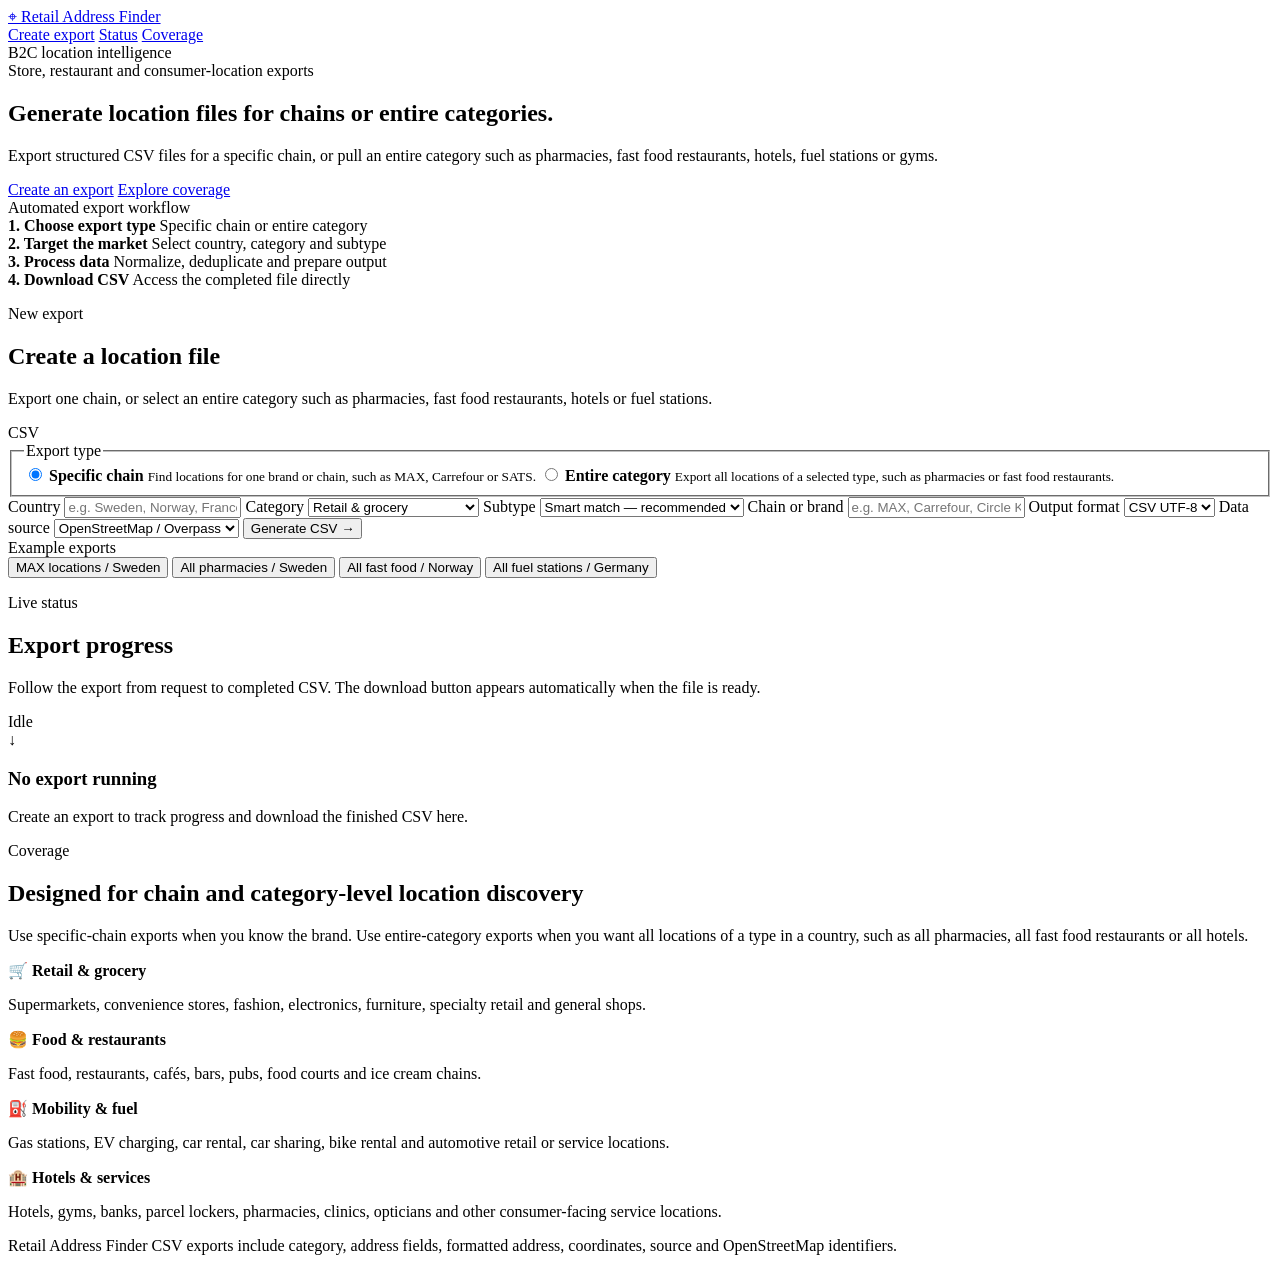
==== public/index.html @ 67d40079 "Update index.html" ====
<!doctype html>
<html lang="en">
<head>
  <meta charset="utf-8" />
  <meta name="viewport" content="width=device-width, initial-scale=1" />
  <title>Retail Address Finder</title>
  <meta
    name="description"
    content="Generate CSV exports of store, restaurant and B2C chain locations by country."
  />
  <link rel="stylesheet" href="/styles.css" />
</head>

<body>
  <main class="page">
    <header class="topbar">
      <a class="brand" href="/" aria-label="Retail Address Finder home">
        <span class="brandMark">⌖</span>
        <span>Retail Address Finder</span>
      </a>

      <nav class="nav" aria-label="Main navigation">
        <a class="active" href="#create">Create export</a>
        <a href="#status">Status</a>
        <a href="#coverage">Coverage</a>
      </nav>

      <div class="topPill">B2C location intelligence</div>
    </header>

    <section class="hero">
      <div class="heroCopy">
        <div class="eyebrow">
          <span class="eyebrowDot"></span>
          Store, restaurant and consumer-location exports
        </div>

        <h1>Generate location files for chains or entire categories.</h1>

        <p class="lead">
          Export structured CSV files for a specific chain, or pull an entire category
          such as pharmacies, fast food restaurants, hotels, fuel stations or gyms.
        </p>

        <div class="heroActions">
          <a class="primaryLink" href="#create">Create an export</a>
          <a class="secondaryLink" href="#coverage">Explore coverage</a>
        </div>
      </div>

      <aside class="heroPanel" aria-label="Export workflow overview">
        <div class="heroPanelHeader">
          <span class="pulse"></span>
          Automated export workflow
        </div>

        <div class="workflowPreview">
          <div>
            <strong>1. Choose export type</strong>
            <span>Specific chain or entire category</span>
          </div>
          <div>
            <strong>2. Target the market</strong>
            <span>Select country, category and subtype</span>
          </div>
          <div>
            <strong>3. Process data</strong>
            <span>Normalize, deduplicate and prepare output</span>
          </div>
          <div>
            <strong>4. Download CSV</strong>
            <span>Access the completed file directly</span>
          </div>
        </div>
      </aside>
    </section>

    <section class="productGrid" id="create">
      <section class="card requestCard">
        <div class="cardHeader">
          <div>
            <p class="sectionLabel">New export</p>
            <h2>Create a location file</h2>
            <p>
              Export one chain, or select an entire category such as pharmacies,
              fast food restaurants, hotels or fuel stations.
            </p>
          </div>
          <span class="cardBadge">CSV</span>
        </div>

        <form id="exportForm" class="exportForm">
          <fieldset class="modeSelector">
            <legend>Export type</legend>

            <label class="modeOption">
              <input
                type="radio"
                name="exportMode"
                value="chain"
                checked
              />
              <span>
                <strong>Specific chain</strong>
                <small>Find locations for one brand or chain, such as MAX, Carrefour or SATS.</small>
              </span>
            </label>

            <label class="modeOption">
              <input
                type="radio"
                name="exportMode"
                value="category"
              />
              <span>
                <strong>Entire category</strong>
                <small>Export all locations of a selected type, such as pharmacies or fast food restaurants.</small>
              </span>
            </label>
          </fieldset>

          <label>
            <span>Country</span>
            <input
              id="country"
              name="country"
              type="text"
              placeholder="e.g. Sweden, Norway, France"
              autocomplete="country-name"
              required
            />
          </label>

          <label>
            <span>Category</span>
            <select id="category" name="category">
              <option value="retail_grocery">Retail & grocery</option>
              <option value="food_restaurants">Food & restaurants</option>
              <option value="mobility_fuel">Mobility & fuel</option>
              <option value="hotels">Hotels & accommodation</option>
              <option value="services">Services</option>
              <option value="healthcare_pharmacy">Healthcare & pharmacy</option>
              <option value="fitness_entertainment">Fitness & entertainment</option>
              <option value="all">All B2C locations</option>
            </select>
          </label>

          <label id="subtypeGroup">
            <span>Subtype</span>
            <select id="subtype" name="subtype">
              <option value="auto">Smart match — recommended</option>
            </select>
          </label>

          <label id="chainGroup">
            <span>Chain or brand</span>
            <input
              id="chain"
              name="chain"
              type="text"
              placeholder="e.g. MAX, Carrefour, Circle K"
              autocomplete="organization"
            />
          </label>

          <label>
            <span>Output format</span>
            <select id="format" name="format">
              <option value="CSV">CSV UTF-8</option>
            </select>
          </label>

          <label>
            <span>Data source</span>
            <select id="source" name="source">
              <option value="OpenStreetMap">OpenStreetMap / Overpass</option>
            </select>
          </label>

          <button type="submit" class="submitButton">
            <span>Generate CSV</span>
            <span aria-hidden="true">→</span>
          </button>
        </form>

        <div class="exampleBlock">
          <div class="exampleHeader">Example exports</div>
          <div class="examples">
            <button
              type="button"
              class="example"
              data-mode="chain"
              data-chain="MAX"
              data-country="Sweden"
              data-category="food_restaurants"
              data-subtype="auto"
            >
              MAX locations / Sweden
            </button>

            <button
              type="button"
              class="example"
              data-mode="category"
              data-chain=""
              data-country="Sweden"
              data-category="healthcare_pharmacy"
              data-subtype="pharmacy"
            >
              All pharmacies / Sweden
            </button>

            <button
              type="button"
              class="example"
              data-mode="category"
              data-chain=""
              data-country="Norway"
              data-category="food_restaurants"
              data-subtype="fast_food"
            >
              All fast food / Norway
            </button>

            <button
              type="button"
              class="example"
              data-mode="category"
              data-chain=""
              data-country="Germany"
              data-category="mobility_fuel"
              data-subtype="fuel"
            >
              All fuel stations / Germany
            </button>
          </div>
        </div>
      </section>

      <section class="card statusCard" id="status">
        <div class="cardHeader">
          <div>
            <p class="sectionLabel">Live status</p>
            <h2>Export progress</h2>
            <p>
              Follow the export from request to completed CSV. The download button
              appears automatically when the file is ready.
            </p>
          </div>
          <span id="statusChip" class="cardBadge mutedBadge">Idle</span>
        </div>

        <div id="result" class="result idle">
          <div class="emptyState">
            <div class="emptyIcon">↓</div>
            <h3>No export running</h3>
            <p>Create an export to track progress and download the finished CSV here.</p>
          </div>
        </div>
      </section>
    </section>

    <section class="categorySection" id="coverage">
      <div class="sectionIntro">
        <p class="sectionLabel">Coverage</p>
        <h2>Designed for chain and category-level location discovery</h2>
        <p>
          Use specific-chain exports when you know the brand. Use entire-category exports
          when you want all locations of a type in a country, such as all pharmacies,
          all fast food restaurants or all hotels.
        </p>
      </div>

      <div class="categoryGrid">
        <div class="categoryCard">
          <span>🛒</span>
          <strong>Retail & grocery</strong>
          <p>
            Supermarkets, convenience stores, fashion, electronics, furniture,
            specialty retail and general shops.
          </p>
        </div>

        <div class="categoryCard">
          <span>🍔</span>
          <strong>Food & restaurants</strong>
          <p>
            Fast food, restaurants, cafés, bars, pubs, food courts and ice cream chains.
          </p>
        </div>

        <div class="categoryCard">
          <span>⛽</span>
          <strong>Mobility & fuel</strong>
          <p>
            Gas stations, EV charging, car rental, car sharing, bike rental and
            automotive retail or service locations.
          </p>
        </div>

        <div class="categoryCard">
          <span>🏨</span>
          <strong>Hotels & services</strong>
          <p>
            Hotels, gyms, banks, parcel lockers, pharmacies, clinics, opticians and
            other consumer-facing service locations.
          </p>
        </div>
      </div>
    </section>

    <footer class="footer">
      <span>Retail Address Finder</span>
      <span>
        CSV exports include category, address fields, formatted address,
        coordinates, source and OpenStreetMap identifiers.
      </span>
    </footer>
  </main>

  <script src="/app.js"></script>
</body>
</html>
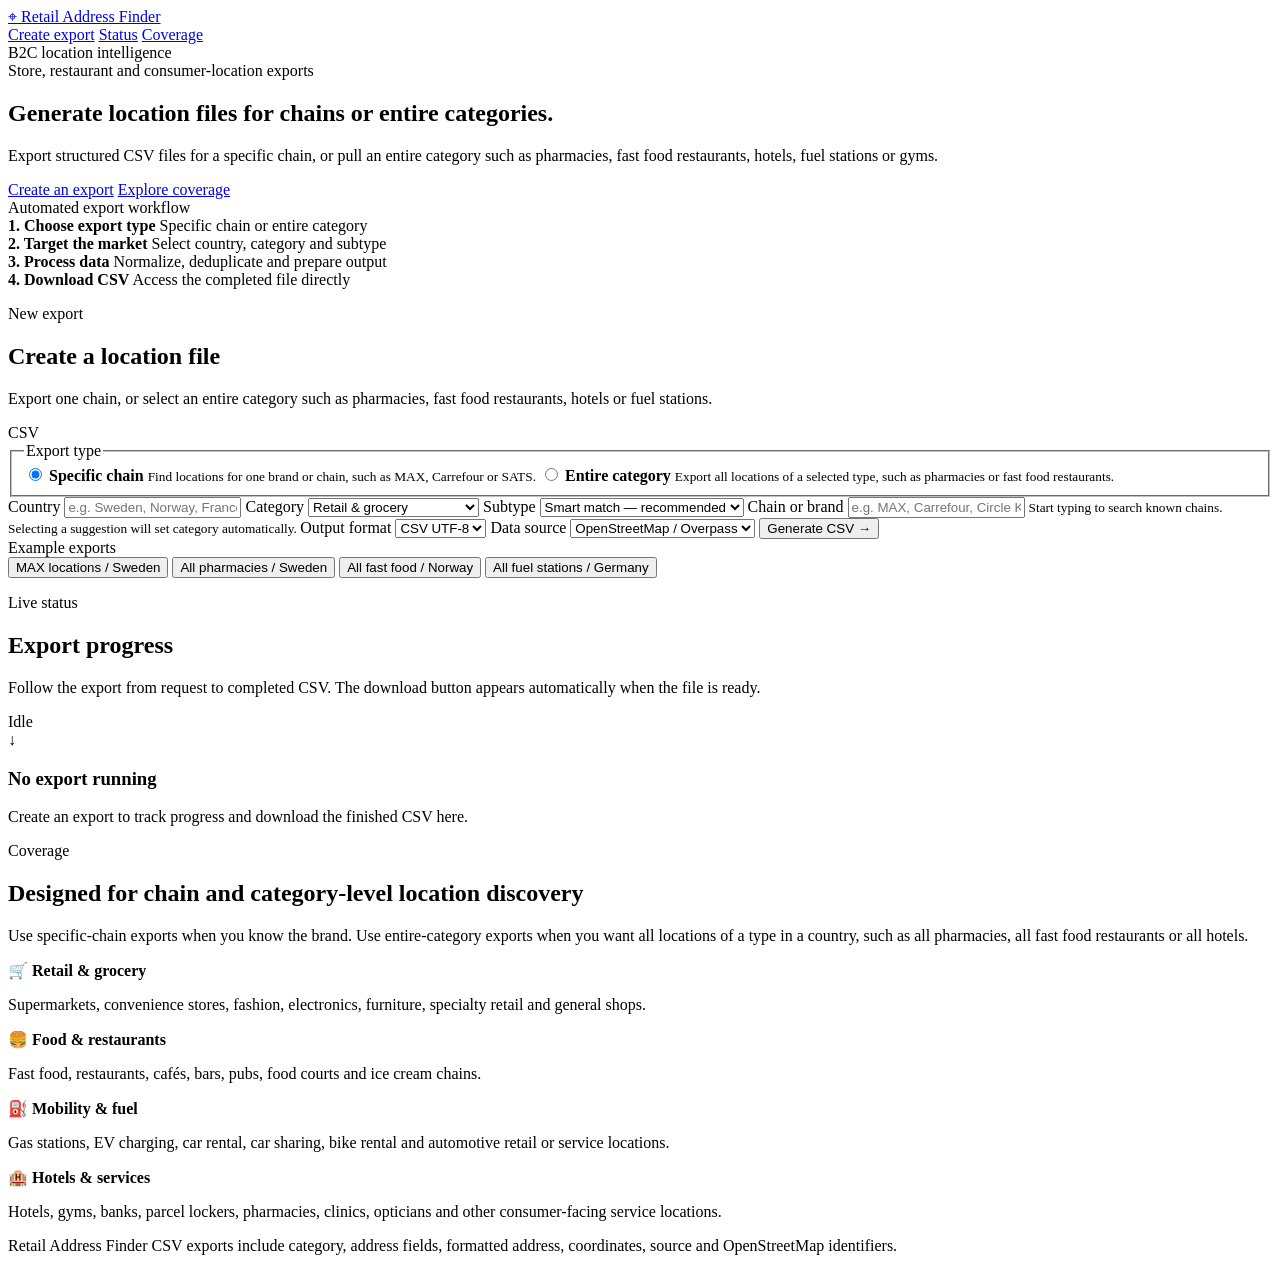
==== commit 8312ce2e: "Update index.html" ====
--- a/public/index.html
+++ b/public/index.html
@@ -152,15 +152,30 @@
             </select>
           </label>
 
-          <label id="chainGroup">
+          <label id="chainGroup" class="autocompleteField">
             <span>Chain or brand</span>
             <input
               id="chain"
               name="chain"
               type="text"
               placeholder="e.g. MAX, Carrefour, Circle K"
-              autocomplete="organization"
+              autocomplete="off"
+              aria-autocomplete="list"
+              aria-expanded="false"
+              aria-controls="chainSuggestionPanel"
             />
+
+            <div
+              id="chainSuggestionPanel"
+              class="suggestionPanel"
+              role="listbox"
+              aria-label="Chain suggestions"
+              hidden
+            ></div>
+
+            <small id="chainHint" class="fieldHint">
+              Start typing to search known chains. Selecting a suggestion will set category automatically.
+            </small>
           </label>
 
           <label>
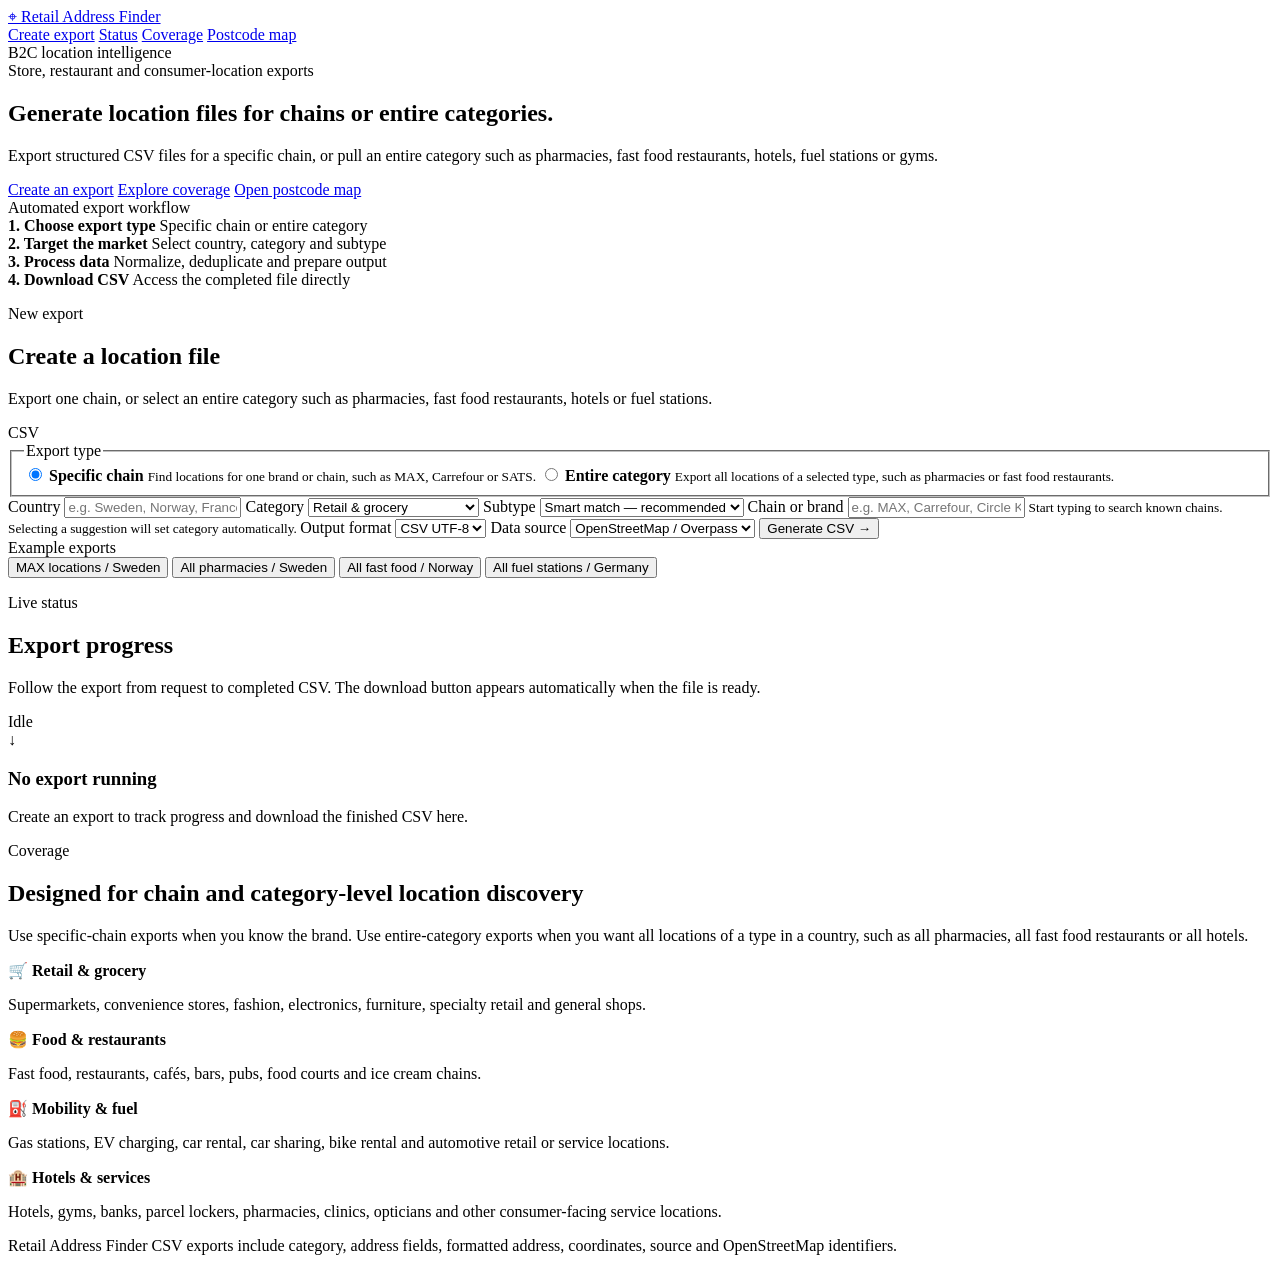
==== commit 1e180710: "Link postcode map from existing service" ====
--- a/public/index.html
+++ b/public/index.html
@@ -23,6 +23,7 @@
         <a class="active" href="#create">Create export</a>
         <a href="#status">Status</a>
         <a href="#coverage">Coverage</a>
+        <a href="/postcode-map/">Postcode map</a>
       </nav>
 
       <div class="topPill">B2C location intelligence</div>
@@ -45,6 +46,7 @@
         <div class="heroActions">
           <a class="primaryLink" href="#create">Create an export</a>
           <a class="secondaryLink" href="#coverage">Explore coverage</a>
+          <a class="secondaryLink" href="/postcode-map/">Open postcode map</a>
         </div>
       </div>
 
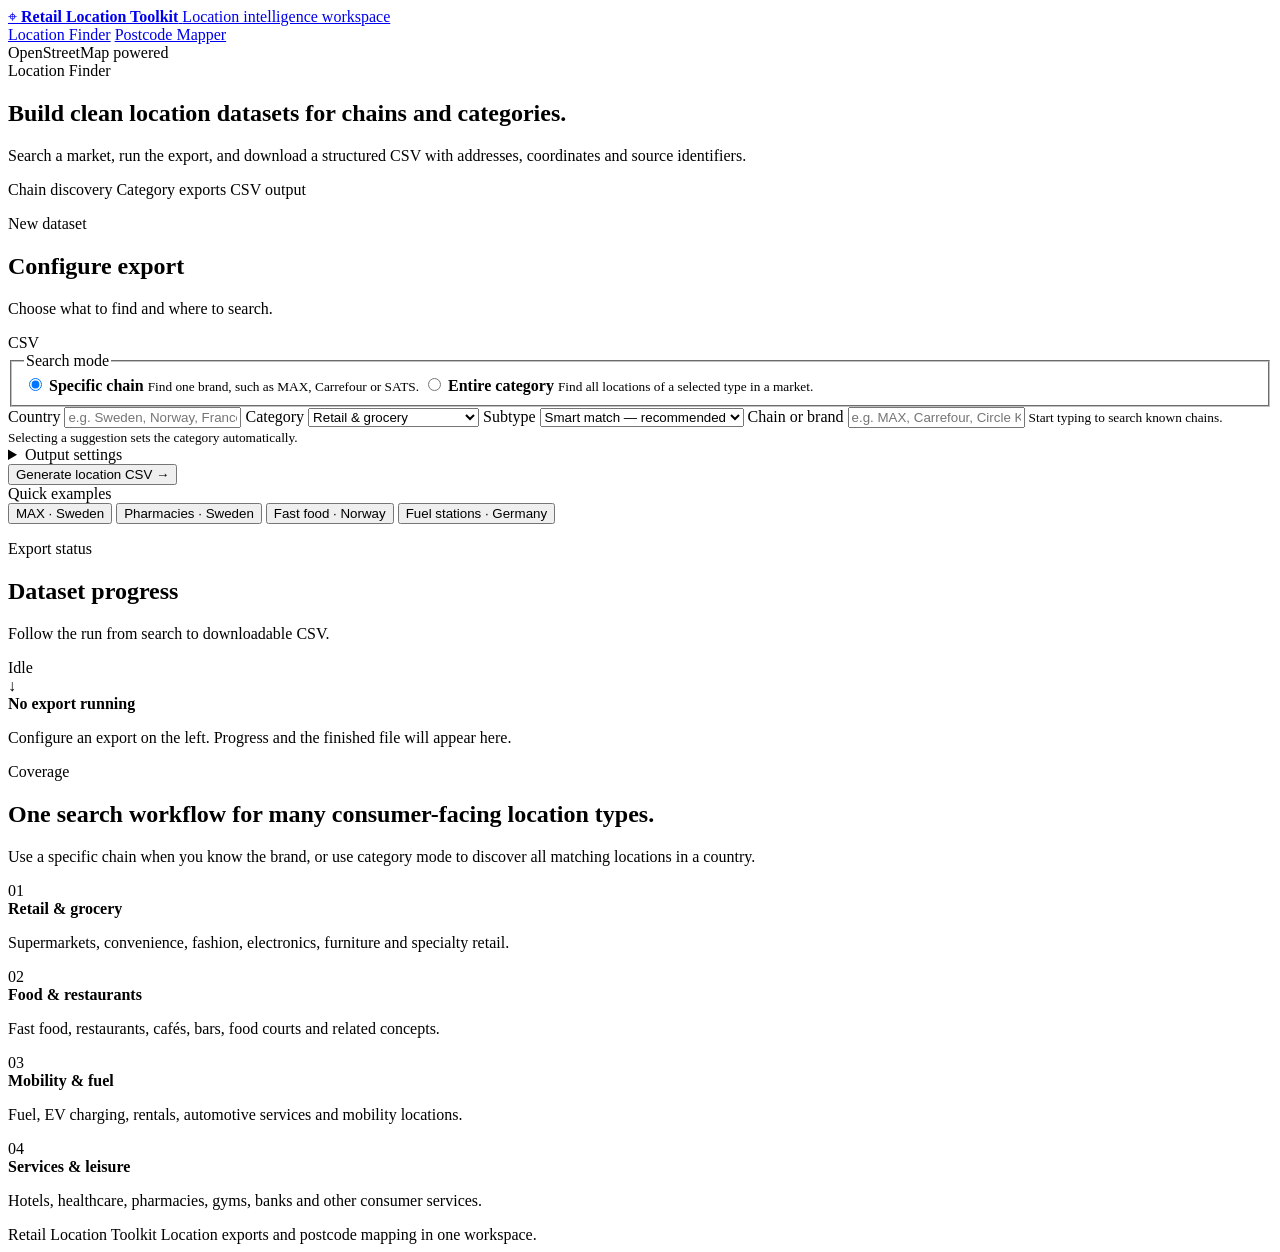
==== commit f4678f3c: "Unify Location Finder with toolkit shell" ====
--- a/public/index.html
+++ b/public/index.html
@@ -3,338 +3,200 @@
 <head>
   <meta charset="utf-8" />
   <meta name="viewport" content="width=device-width, initial-scale=1" />
-  <title>Retail Address Finder</title>
-  <meta
-    name="description"
-    content="Generate CSV exports of store, restaurant and B2C chain locations by country."
-  />
-  <link rel="stylesheet" href="/styles.css" />
+  <title>Location Finder · Retail Location Toolkit</title>
+  <meta name="description" content="Build location datasets for retail chains and consumer-facing categories." />
+  <link rel="stylesheet" href="/toolkit.css?v=20260922-1" />
+  <link rel="stylesheet" href="/styles.css?v=20260922-1" />
 </head>
-
 <body>
-  <main class="page">
-    <header class="topbar">
-      <a class="brand" href="/" aria-label="Retail Address Finder home">
+  <header class="appHeader">
+    <div class="headerInner">
+      <a class="productBrand" href="/" aria-label="Retail Location Toolkit home">
         <span class="brandMark">⌖</span>
-        <span>Retail Address Finder</span>
+        <span class="brandText">
+          <strong>Retail Location Toolkit</strong>
+          <span>Location intelligence workspace</span>
+        </span>
       </a>
 
-      <nav class="nav" aria-label="Main navigation">
-        <a class="active" href="#create">Create export</a>
-        <a href="#status">Status</a>
-        <a href="#coverage">Coverage</a>
-        <a href="/postcode-map/">Postcode map</a>
+      <nav class="toolNav" aria-label="Toolkit sections">
+        <a class="toolTab active" href="/" aria-current="page">Location Finder</a>
+        <a class="toolTab" href="/postcode-map/">Postcode Mapper</a>
       </nav>
 
-      <div class="topPill">B2C location intelligence</div>
-    </header>
-
-    <section class="hero">
-      <div class="heroCopy">
-        <div class="eyebrow">
-          <span class="eyebrowDot"></span>
-          Store, restaurant and consumer-location exports
-        </div>
-
-        <h1>Generate location files for chains or entire categories.</h1>
-
-        <p class="lead">
-          Export structured CSV files for a specific chain, or pull an entire category
-          such as pharmacies, fast food restaurants, hotels, fuel stations or gyms.
-        </p>
-
-        <div class="heroActions">
-          <a class="primaryLink" href="#create">Create an export</a>
-          <a class="secondaryLink" href="#coverage">Explore coverage</a>
-          <a class="secondaryLink" href="/postcode-map/">Open postcode map</a>
-        </div>
-      </div>
-
-      <aside class="heroPanel" aria-label="Export workflow overview">
-        <div class="heroPanelHeader">
-          <span class="pulse"></span>
-          Automated export workflow
-        </div>
-
-        <div class="workflowPreview">
+      <span class="headerMeta">OpenStreetMap powered</span>
+    </div>
+  </header>
+
+  <main class="pageShell">
+    <section class="pageIntro">
+      <div class="pageIntroCopy">
+        <div class="eyebrow">Location Finder</div>
+        <h1>Build clean location datasets for chains and categories.</h1>
+        <p>Search a market, run the export, and download a structured CSV with addresses, coordinates and source identifiers.</p>
+      </div>
+      <div class="featureChips" aria-label="Location Finder features">
+        <span class="featureChip">Chain discovery</span>
+        <span class="featureChip">Category exports</span>
+        <span class="featureChip">CSV output</span>
+      </div>
+    </section>
+
+    <section class="finderWorkspace" id="create">
+      <section class="surface requestCard">
+        <div class="surfaceHeader">
           <div>
-            <strong>1. Choose export type</strong>
-            <span>Specific chain or entire category</span>
-          </div>
-          <div>
-            <strong>2. Target the market</strong>
-            <span>Select country, category and subtype</span>
-          </div>
-          <div>
-            <strong>3. Process data</strong>
-            <span>Normalize, deduplicate and prepare output</span>
-          </div>
-          <div>
-            <strong>4. Download CSV</strong>
-            <span>Access the completed file directly</span>
-          </div>
-        </div>
-      </aside>
-    </section>
-
-    <section class="productGrid" id="create">
-      <section class="card requestCard">
-        <div class="cardHeader">
-          <div>
-            <p class="sectionLabel">New export</p>
-            <h2>Create a location file</h2>
-            <p>
-              Export one chain, or select an entire category such as pharmacies,
-              fast food restaurants, hotels or fuel stations.
-            </p>
-          </div>
-          <span class="cardBadge">CSV</span>
+            <p class="sectionLabel">New dataset</p>
+            <h2>Configure export</h2>
+            <p>Choose what to find and where to search.</p>
+          </div>
+          <span class="badge">CSV</span>
         </div>
 
         <form id="exportForm" class="exportForm">
           <fieldset class="modeSelector">
-            <legend>Export type</legend>
+            <legend>Search mode</legend>
 
             <label class="modeOption">
-              <input
-                type="radio"
-                name="exportMode"
-                value="chain"
-                checked
-              />
+              <input type="radio" name="exportMode" value="chain" checked />
               <span>
                 <strong>Specific chain</strong>
-                <small>Find locations for one brand or chain, such as MAX, Carrefour or SATS.</small>
+                <small>Find one brand, such as MAX, Carrefour or SATS.</small>
               </span>
             </label>
 
             <label class="modeOption">
-              <input
-                type="radio"
-                name="exportMode"
-                value="category"
-              />
+              <input type="radio" name="exportMode" value="category" />
               <span>
                 <strong>Entire category</strong>
-                <small>Export all locations of a selected type, such as pharmacies or fast food restaurants.</small>
+                <small>Find all locations of a selected type in a market.</small>
               </span>
             </label>
           </fieldset>
 
-          <label>
-            <span>Country</span>
-            <input
-              id="country"
-              name="country"
-              type="text"
-              placeholder="e.g. Sweden, Norway, France"
-              autocomplete="country-name"
-              required
-            />
-          </label>
-
-          <label>
-            <span>Category</span>
-            <select id="category" name="category">
-              <option value="retail_grocery">Retail & grocery</option>
-              <option value="food_restaurants">Food & restaurants</option>
-              <option value="mobility_fuel">Mobility & fuel</option>
-              <option value="hotels">Hotels & accommodation</option>
-              <option value="services">Services</option>
-              <option value="healthcare_pharmacy">Healthcare & pharmacy</option>
-              <option value="fitness_entertainment">Fitness & entertainment</option>
-              <option value="all">All B2C locations</option>
-            </select>
-          </label>
-
-          <label id="subtypeGroup">
-            <span>Subtype</span>
-            <select id="subtype" name="subtype">
-              <option value="auto">Smart match — recommended</option>
-            </select>
-          </label>
-
-          <label id="chainGroup" class="autocompleteField">
-            <span>Chain or brand</span>
-            <input
-              id="chain"
-              name="chain"
-              type="text"
-              placeholder="e.g. MAX, Carrefour, Circle K"
-              autocomplete="off"
-              aria-autocomplete="list"
-              aria-expanded="false"
-              aria-controls="chainSuggestionPanel"
-            />
-
-            <div
-              id="chainSuggestionPanel"
-              class="suggestionPanel"
-              role="listbox"
-              aria-label="Chain suggestions"
-              hidden
-            ></div>
-
-            <small id="chainHint" class="fieldHint">
-              Start typing to search known chains. Selecting a suggestion will set category automatically.
-            </small>
-          </label>
-
-          <label>
-            <span>Output format</span>
-            <select id="format" name="format">
-              <option value="CSV">CSV UTF-8</option>
-            </select>
-          </label>
-
-          <label>
-            <span>Data source</span>
-            <select id="source" name="source">
-              <option value="OpenStreetMap">OpenStreetMap / Overpass</option>
-            </select>
-          </label>
-
-          <button type="submit" class="submitButton">
-            <span>Generate CSV</span>
+          <div class="formGrid">
+            <label class="field">
+              <span>Country</span>
+              <input id="country" name="country" type="text" placeholder="e.g. Sweden, Norway, France" autocomplete="country-name" required />
+            </label>
+
+            <label class="field">
+              <span>Category</span>
+              <select id="category" name="category">
+                <option value="retail_grocery">Retail & grocery</option>
+                <option value="food_restaurants">Food & restaurants</option>
+                <option value="mobility_fuel">Mobility & fuel</option>
+                <option value="hotels">Hotels & accommodation</option>
+                <option value="services">Services</option>
+                <option value="healthcare_pharmacy">Healthcare & pharmacy</option>
+                <option value="fitness_entertainment">Fitness & entertainment</option>
+                <option value="all">All B2C locations</option>
+              </select>
+            </label>
+
+            <label id="subtypeGroup" class="field">
+              <span>Subtype</span>
+              <select id="subtype" name="subtype">
+                <option value="auto">Smart match — recommended</option>
+              </select>
+            </label>
+
+            <label id="chainGroup" class="field autocompleteField">
+              <span>Chain or brand</span>
+              <input id="chain" name="chain" type="text" placeholder="e.g. MAX, Carrefour, Circle K" autocomplete="off" aria-autocomplete="list" aria-expanded="false" aria-controls="chainSuggestionPanel" />
+              <div id="chainSuggestionPanel" class="suggestionPanel" role="listbox" aria-label="Chain suggestions" hidden></div>
+              <small id="chainHint" class="fieldHint">Start typing to search known chains. Selecting a suggestion sets the category automatically.</small>
+            </label>
+          </div>
+
+          <details class="advancedOptions">
+            <summary>Output settings</summary>
+            <div class="formGrid advancedGrid">
+              <label class="field">
+                <span>Output format</span>
+                <select id="format" name="format">
+                  <option value="CSV">CSV UTF-8</option>
+                </select>
+              </label>
+              <label class="field">
+                <span>Data source</span>
+                <select id="source" name="source">
+                  <option value="OpenStreetMap">OpenStreetMap / Overpass</option>
+                </select>
+              </label>
+            </div>
+          </details>
+
+          <button type="submit" class="primaryButton submitButton">
+            <span>Generate location CSV</span>
             <span aria-hidden="true">→</span>
           </button>
         </form>
 
         <div class="exampleBlock">
-          <div class="exampleHeader">Example exports</div>
+          <div class="exampleHeader">Quick examples</div>
           <div class="examples">
-            <button
-              type="button"
-              class="example"
-              data-mode="chain"
-              data-chain="MAX"
-              data-country="Sweden"
-              data-category="food_restaurants"
-              data-subtype="auto"
-            >
-              MAX locations / Sweden
-            </button>
-
-            <button
-              type="button"
-              class="example"
-              data-mode="category"
-              data-chain=""
-              data-country="Sweden"
-              data-category="healthcare_pharmacy"
-              data-subtype="pharmacy"
-            >
-              All pharmacies / Sweden
-            </button>
-
-            <button
-              type="button"
-              class="example"
-              data-mode="category"
-              data-chain=""
-              data-country="Norway"
-              data-category="food_restaurants"
-              data-subtype="fast_food"
-            >
-              All fast food / Norway
-            </button>
-
-            <button
-              type="button"
-              class="example"
-              data-mode="category"
-              data-chain=""
-              data-country="Germany"
-              data-category="mobility_fuel"
-              data-subtype="fuel"
-            >
-              All fuel stations / Germany
-            </button>
+            <button type="button" class="example" data-mode="chain" data-chain="MAX" data-country="Sweden" data-category="food_restaurants" data-subtype="auto">MAX · Sweden</button>
+            <button type="button" class="example" data-mode="category" data-chain="" data-country="Sweden" data-category="healthcare_pharmacy" data-subtype="pharmacy">Pharmacies · Sweden</button>
+            <button type="button" class="example" data-mode="category" data-chain="" data-country="Norway" data-category="food_restaurants" data-subtype="fast_food">Fast food · Norway</button>
+            <button type="button" class="example" data-mode="category" data-chain="" data-country="Germany" data-category="mobility_fuel" data-subtype="fuel">Fuel stations · Germany</button>
           </div>
         </div>
       </section>
 
-      <section class="card statusCard" id="status">
-        <div class="cardHeader">
+      <section class="surface statusCard" id="status">
+        <div class="surfaceHeader">
           <div>
-            <p class="sectionLabel">Live status</p>
-            <h2>Export progress</h2>
-            <p>
-              Follow the export from request to completed CSV. The download button
-              appears automatically when the file is ready.
-            </p>
-          </div>
-          <span id="statusChip" class="cardBadge mutedBadge">Idle</span>
+            <p class="sectionLabel">Export status</p>
+            <h2>Dataset progress</h2>
+            <p>Follow the run from search to downloadable CSV.</p>
+          </div>
+          <span id="statusChip" class="badge muted">Idle</span>
         </div>
 
         <div id="result" class="result idle">
-          <div class="emptyState">
+          <div class="emptyState exportEmpty">
             <div class="emptyIcon">↓</div>
-            <h3>No export running</h3>
-            <p>Create an export to track progress and download the finished CSV here.</p>
+            <strong>No export running</strong>
+            <p>Configure an export on the left. Progress and the finished file will appear here.</p>
           </div>
         </div>
       </section>
     </section>
 
-    <section class="categorySection" id="coverage">
-      <div class="sectionIntro">
+    <section class="coverageSection" id="coverage">
+      <div class="coverageIntro">
         <p class="sectionLabel">Coverage</p>
-        <h2>Designed for chain and category-level location discovery</h2>
-        <p>
-          Use specific-chain exports when you know the brand. Use entire-category exports
-          when you want all locations of a type in a country, such as all pharmacies,
-          all fast food restaurants or all hotels.
-        </p>
-      </div>
-
-      <div class="categoryGrid">
-        <div class="categoryCard">
-          <span>🛒</span>
-          <strong>Retail & grocery</strong>
-          <p>
-            Supermarkets, convenience stores, fashion, electronics, furniture,
-            specialty retail and general shops.
-          </p>
-        </div>
-
-        <div class="categoryCard">
-          <span>🍔</span>
-          <strong>Food & restaurants</strong>
-          <p>
-            Fast food, restaurants, cafés, bars, pubs, food courts and ice cream chains.
-          </p>
-        </div>
-
-        <div class="categoryCard">
-          <span>⛽</span>
-          <strong>Mobility & fuel</strong>
-          <p>
-            Gas stations, EV charging, car rental, car sharing, bike rental and
-            automotive retail or service locations.
-          </p>
-        </div>
-
-        <div class="categoryCard">
-          <span>🏨</span>
-          <strong>Hotels & services</strong>
-          <p>
-            Hotels, gyms, banks, parcel lockers, pharmacies, clinics, opticians and
-            other consumer-facing service locations.
-          </p>
-        </div>
+        <h2>One search workflow for many consumer-facing location types.</h2>
+        <p>Use a specific chain when you know the brand, or use category mode to discover all matching locations in a country.</p>
+      </div>
+
+      <div class="coverageGrid">
+        <article class="coverageCard">
+          <span class="coverageIcon">01</span>
+          <div><strong>Retail & grocery</strong><p>Supermarkets, convenience, fashion, electronics, furniture and specialty retail.</p></div>
+        </article>
+        <article class="coverageCard">
+          <span class="coverageIcon">02</span>
+          <div><strong>Food & restaurants</strong><p>Fast food, restaurants, cafés, bars, food courts and related concepts.</p></div>
+        </article>
+        <article class="coverageCard">
+          <span class="coverageIcon">03</span>
+          <div><strong>Mobility & fuel</strong><p>Fuel, EV charging, rentals, automotive services and mobility locations.</p></div>
+        </article>
+        <article class="coverageCard">
+          <span class="coverageIcon">04</span>
+          <div><strong>Services & leisure</strong><p>Hotels, healthcare, pharmacies, gyms, banks and other consumer services.</p></div>
+        </article>
       </div>
     </section>
-
-    <footer class="footer">
-      <span>Retail Address Finder</span>
-      <span>
-        CSV exports include category, address fields, formatted address,
-        coordinates, source and OpenStreetMap identifiers.
-      </span>
-    </footer>
   </main>
 
-  <script src="/app.js"></script>
+  <footer class="productFooter">
+    <span>Retail Location Toolkit</span>
+    <span>Location exports and postcode mapping in one workspace.</span>
+  </footer>
+
+  <script src="/app.js?v=20260922-1"></script>
 </body>
 </html>
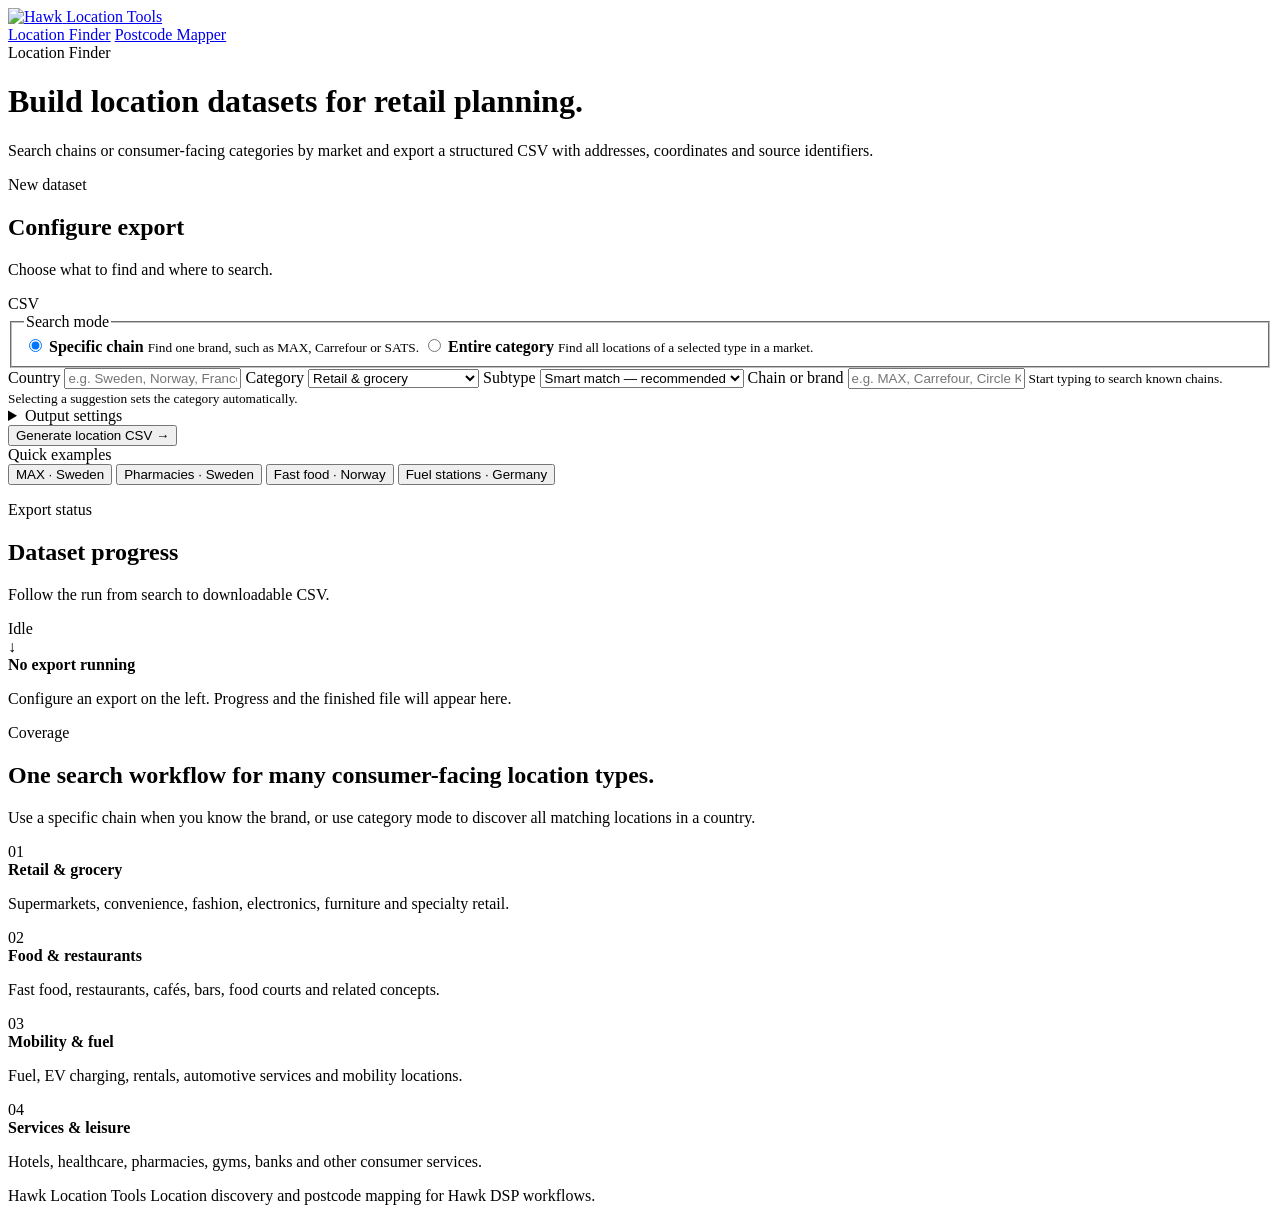
==== commit 05d347e2: "Brand Location Finder as Hawk Location Tools" ====
--- a/public/index.html
+++ b/public/index.html
@@ -3,7 +3,7 @@
 <head>
   <meta charset="utf-8" />
   <meta name="viewport" content="width=device-width, initial-scale=1" />
-  <title>Location Finder · Retail Location Toolkit</title>
+  <title>Hawk Location Tools · Location Finder</title>
   <meta name="description" content="Build location datasets for retail chains and consumer-facing categories." />
   <link rel="stylesheet" href="/toolkit.css?v=20260922-1" />
   <link rel="stylesheet" href="/styles.css?v=20260922-1" />
@@ -11,12 +11,9 @@
 <body>
   <header class="appHeader">
     <div class="headerInner">
-      <a class="productBrand" href="/" aria-label="Retail Location Toolkit home">
-        <span class="brandMark">⌖</span>
-        <span class="brandText">
-          <strong>Retail Location Toolkit</strong>
-          <span>Location intelligence workspace</span>
-        </span>
+      <a class="productBrand" href="/" aria-label="Hawk Location Tools">
+        <img class="hawkLogo" src="https://hawk-tech.io/wp-content/uploads/2023/11/Hawk_Azerion_Logo_White.svg" alt="Hawk" referrerpolicy="no-referrer" />
+        <span class="brandProduct">Location Tools</span>
       </a>
 
       <nav class="toolNav" aria-label="Toolkit sections">
@@ -24,26 +21,18 @@
         <a class="toolTab" href="/postcode-map/">Postcode Mapper</a>
       </nav>
 
-      <span class="headerMeta">OpenStreetMap powered</span>
+    </div>
+    <div class="headerHero">
+      <div class="eyebrow">Location Finder</div>
+      <h1>Build location datasets for retail planning.</h1>
+      <p>Search chains or consumer-facing categories by market and export a structured CSV with addresses, coordinates and source identifiers.</p>
     </div>
   </header>
 
   <main class="pageShell">
-    <section class="pageIntro">
-      <div class="pageIntroCopy">
-        <div class="eyebrow">Location Finder</div>
-        <h1>Build clean location datasets for chains and categories.</h1>
-        <p>Search a market, run the export, and download a structured CSV with addresses, coordinates and source identifiers.</p>
-      </div>
-      <div class="featureChips" aria-label="Location Finder features">
-        <span class="featureChip">Chain discovery</span>
-        <span class="featureChip">Category exports</span>
-        <span class="featureChip">CSV output</span>
-      </div>
-    </section>
 
     <section class="finderWorkspace" id="create">
-      <section class="surface requestCard">
+      <section class="surface surfaceAccent requestCard">
         <div class="surfaceHeader">
           <div>
             <p class="sectionLabel">New dataset</p>
@@ -193,8 +182,8 @@
   </main>
 
   <footer class="productFooter">
-    <span>Retail Location Toolkit</span>
-    <span>Location exports and postcode mapping in one workspace.</span>
+    <span>Hawk Location Tools</span>
+    <span>Location discovery and postcode mapping for Hawk DSP workflows.</span>
   </footer>
 
   <script src="/app.js?v=20260922-1"></script>
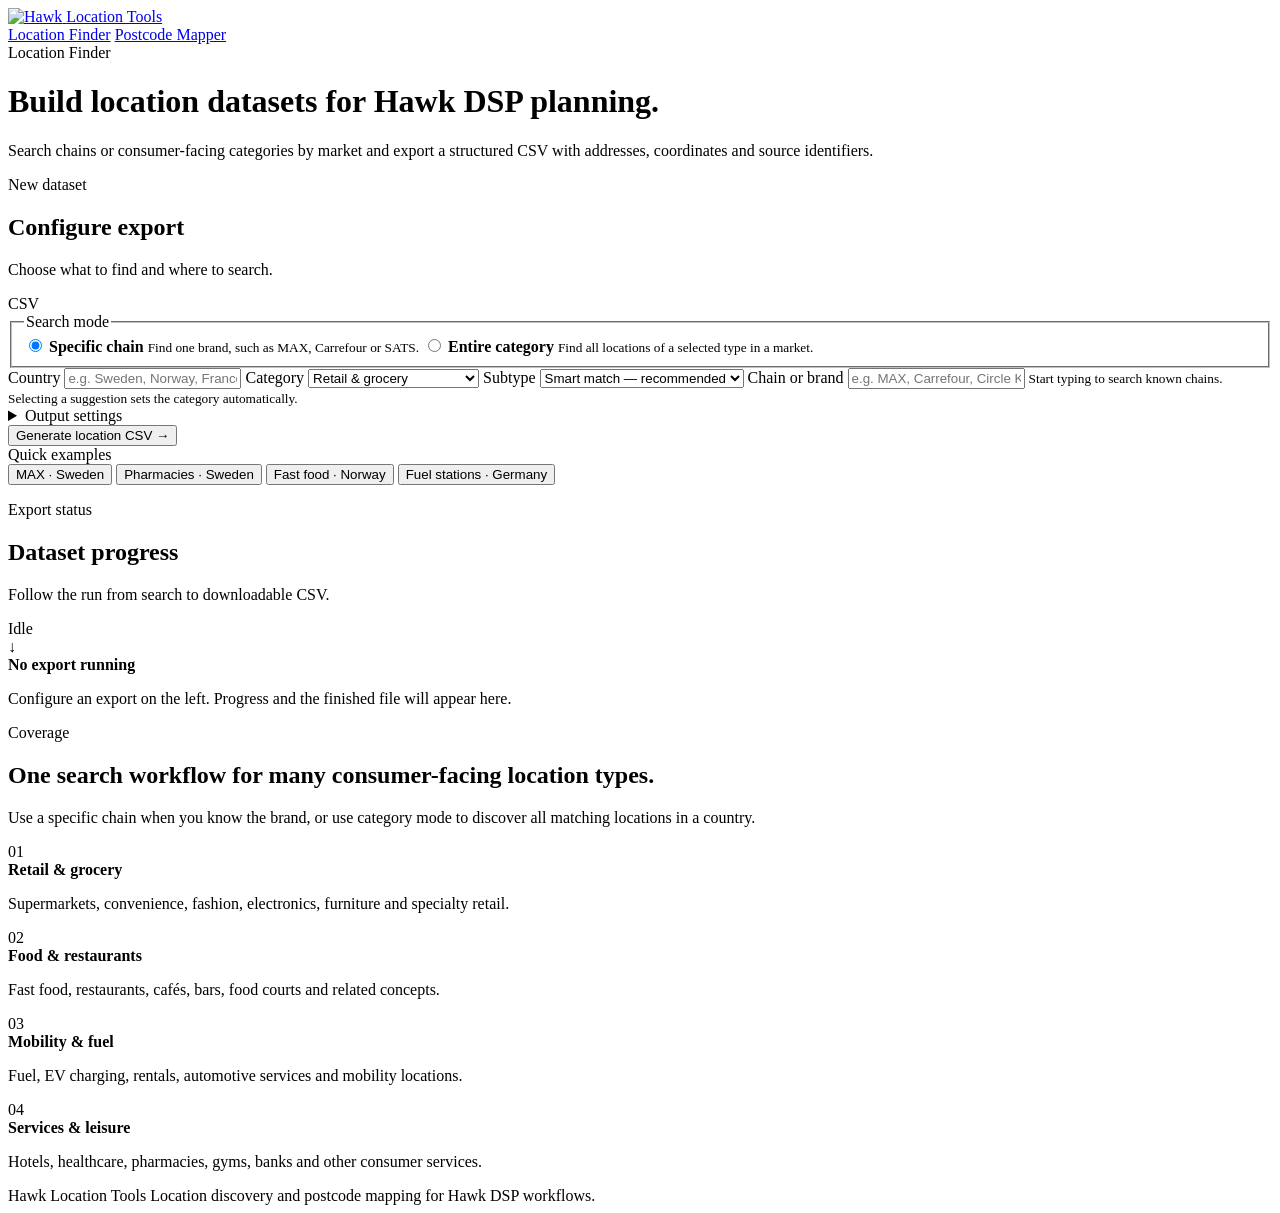
==== commit 7c5c151d: "Polish Hawk Location Finder metadata and hero copy" ====
--- a/public/index.html
+++ b/public/index.html
@@ -3,6 +3,8 @@
 <head>
   <meta charset="utf-8" />
   <meta name="viewport" content="width=device-width, initial-scale=1" />
+  <meta name="color-scheme" content="light" />
+  <meta name="theme-color" content="#0b1534" />
   <title>Hawk Location Tools · Location Finder</title>
   <meta name="description" content="Build location datasets for retail chains and consumer-facing categories." />
   <link rel="stylesheet" href="/toolkit.css?v=20260922-1" />
@@ -24,7 +26,7 @@
     </div>
     <div class="headerHero">
       <div class="eyebrow">Location Finder</div>
-      <h1>Build location datasets for retail planning.</h1>
+      <h1>Build location datasets for Hawk DSP planning.</h1>
       <p>Search chains or consumer-facing categories by market and export a structured CSV with addresses, coordinates and source identifiers.</p>
     </div>
   </header>
